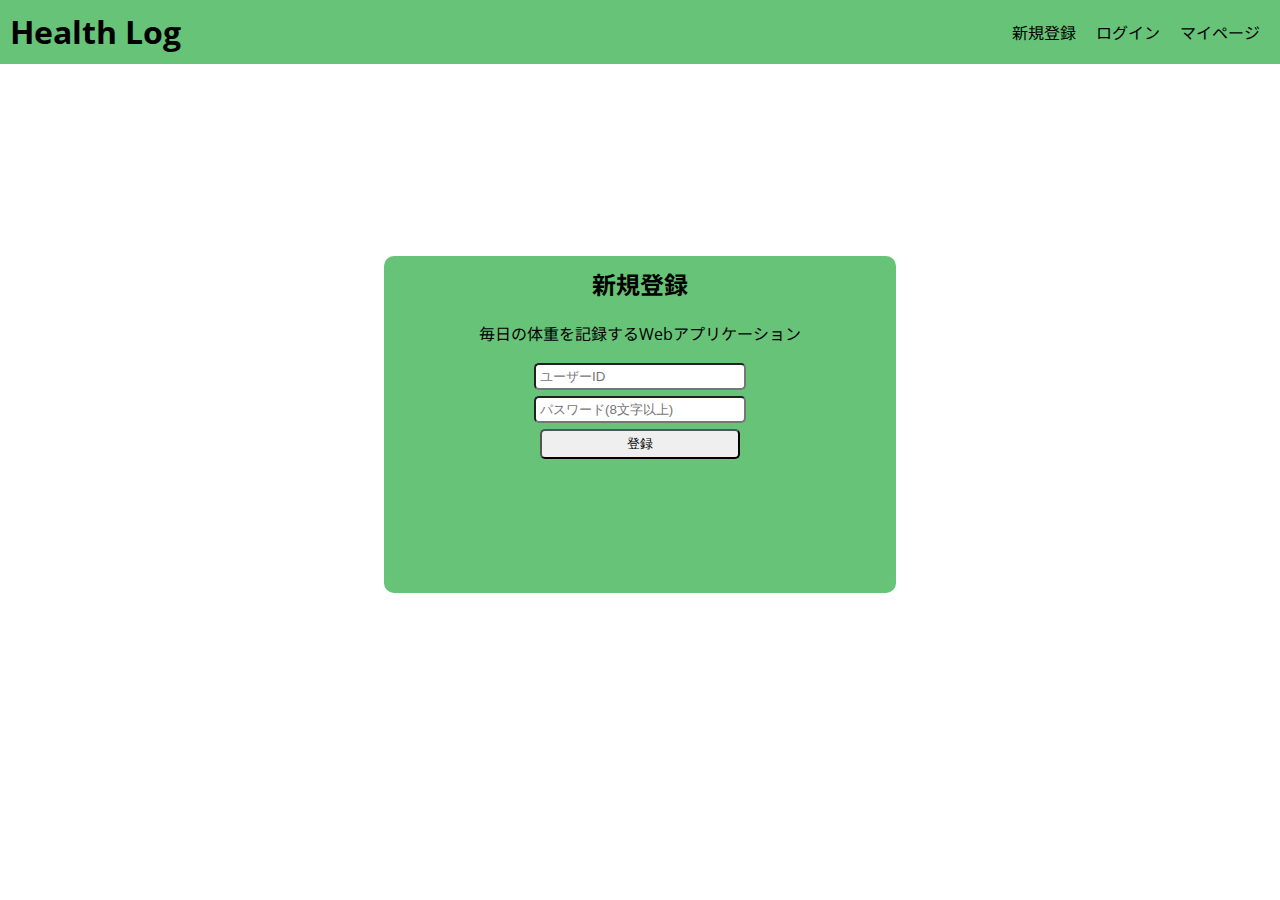
==== regist.html @ eea006a1 "add regist.html, regist.php" ====
<!DOCTYPE html>
<html lang="ja">
<head>
    <meta charset="UTF-8">
    <title>Health Log│体重記録Webアプリ</title>
    <link rel="preconnect" href="https://fonts.gstatic.com">
    <link href="https://fonts.googleapis.com/css2?family=Open+Sans:ital,wght@1,800&display=swap" rel="stylesheet">
    <link href="https://fonts.googleapis.com/css2?family=Noto+Sans+JP&family=Open+Sans:ital,wght@1,800&display=swap"
        rel="stylesheet">
    <link rel="stylesheet" type="text/css" href="index.css">
</head>

<body>
    <header>
        <a href="index.html">
            <h1>Health Log</h1>
        </a>
        <ul>
            <li><a href="regist.html">新規登録</a></li>
            <li><a href="">ログイン</a></li>
            <li><a href="">マイページ</a></li>
        </ul>
    </header>
    <main>
        <h2>新規登録</h2>
        <p>毎日の体重を記録するWebアプリケーション</p>
        <div id="user-login">
            <form method="POST" action="regist.php">
                <input type="text" name="ID" placeholder="ユーザーID">
                <br>
                <input type="password" name="password" placeholder="パスワード(8文字以上)" minlength="8">
                <br>
                <input type="submit" name="regist" value="登録">
            </form>
        </div>
    </main>
</body>

</html>
---- index.css ----
* {
	margin: 0px;
	padding: 0px;
}


/* ----- body ----- */

body {
	font-family: 'Open Sans', 'Noto Sans JP', sans-serif;
}


/* ----- header ----- */

header {
	background-color: rgb(102, 195, 119);
	display: flex;
	justify-content: space-between;
	padding: 10px;
}

ul {
	list-style: none;
	display: flex;
}

li {
	padding: 10px;
}

a {
	text-decoration: none;
	color: black;
}

a:hover {
	color: #fff;
}

/* ----- main ----- */

main {
	margin: 15% 30% 8% 30%;
	padding: 10px 0 9% 0;
	text-align: center;
	background-color: rgb(102, 195, 119);
	border-radius: 10px;
}

#user-login {
	padding: 3%;
}

input {
	border-radius: 5px;
	padding: 4px;
	margin: 3px;
	width: 200px;
}

p {
	margin-top: 20px;
}
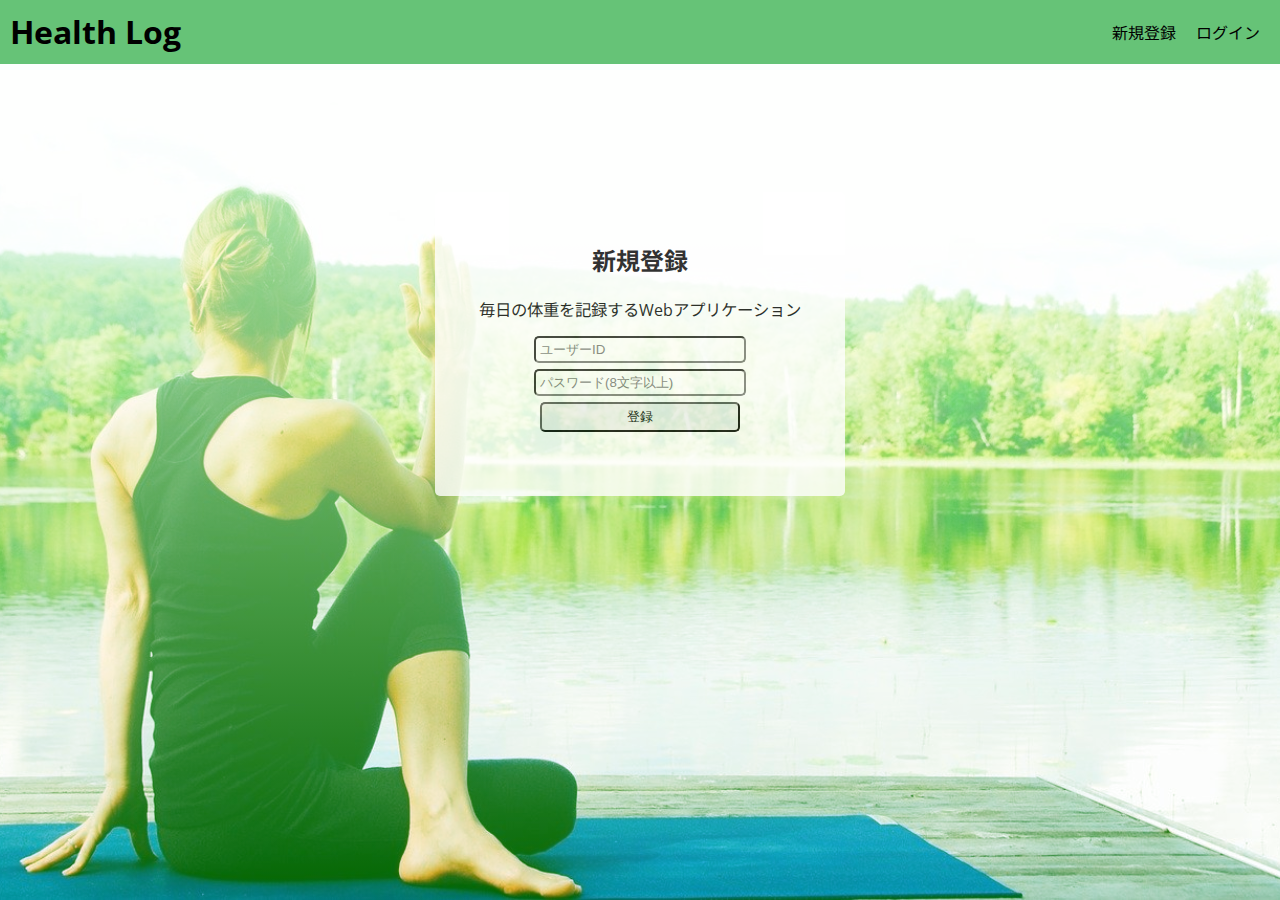
==== commit 14cdca69: "change html" ====
--- a/regist.html
+++ b/regist.html
@@ -11,29 +11,32 @@
 </head>
 
 <body>
-    <header>
-        <a href="index.html">
-            <h1>Health Log</h1>
-        </a>
-        <ul>
-            <li><a href="regist.html">新規登録</a></li>
-            <li><a href="">ログイン</a></li>
-            <li><a href="">マイページ</a></li>
-        </ul>
-    </header>
-    <main>
-        <h2>新規登録</h2>
-        <p>毎日の体重を記録するWebアプリケーション</p>
-        <div id="user-login">
-            <form method="POST" action="regist.php">
-                <input type="text" name="ID" placeholder="ユーザーID">
-                <br>
-                <input type="password" name="password" placeholder="パスワード(8文字以上)" minlength="8">
-                <br>
-                <input type="submit" name="regist" value="登録">
-            </form>
-        </div>
-    </main>
+    <div id="home">
+        <header>
+            <a href="index.html">
+                <h1>Health Log</h1>
+            </a>
+            <ul>
+                <li><a href="regist.html">新規登録</a></li>
+                <li><a href="login.php">ログイン</a></li>
+            </ul>
+        </header>
+        <main>
+            <div class="form">
+                <h2>新規登録</h2>
+                <p>毎日の体重を記録するWebアプリケーション</p>
+                <div id="user-login">
+                    <form method="POST" action="regist.php">
+                        <input type="text" name="ID" placeholder="ユーザーID">
+                        <br>
+                        <input type="password" name="password" placeholder="パスワード(8文字以上)" minlength="8">
+                        <br>
+                        <input type="submit" name="regist" value="登録">
+                    </form>
+                </div>
+            </div>
+        </main>
+    </div>
 </body>
 
 </html>--- a/index.css
+++ b/index.css
@@ -8,6 +8,42 @@
 
 body {
 	font-family: 'Open Sans', 'Noto Sans JP', sans-serif;
+}
+
+
+/* ----- main background image ----- */
+
+#home {
+	background-image: url(img/image.jpg), linear-gradient(#c9ffbf, #006400);
+	background-position: center top;
+	background-repeat: no-repeat;
+	background-size: cover;
+	background-blend-mode: screen;
+	min-height: 100vh;
+}
+
+
+/* ----- main ----- */
+
+main {
+	text-align: center;
+	margin: 10%;
+}
+
+.form {
+	margin: auto 30%;
+	padding: 50px 10px;
+	background-color: #fff;
+	border-radius: 5px;
+	opacity: 0.8;
+}
+
+.page-title {
+	font-size: 5rem;;
+}
+
+main p {
+	font-size: 1.025em;
 }
 
 
@@ -40,14 +76,6 @@
 
 /* ----- main ----- */
 
-main {
-	margin: 15% 30% 8% 30%;
-	padding: 10px 0 9% 0;
-	text-align: center;
-	background-color: rgb(102, 195, 119);
-	border-radius: 10px;
-}
-
 #user-login {
 	padding: 3%;
 }
